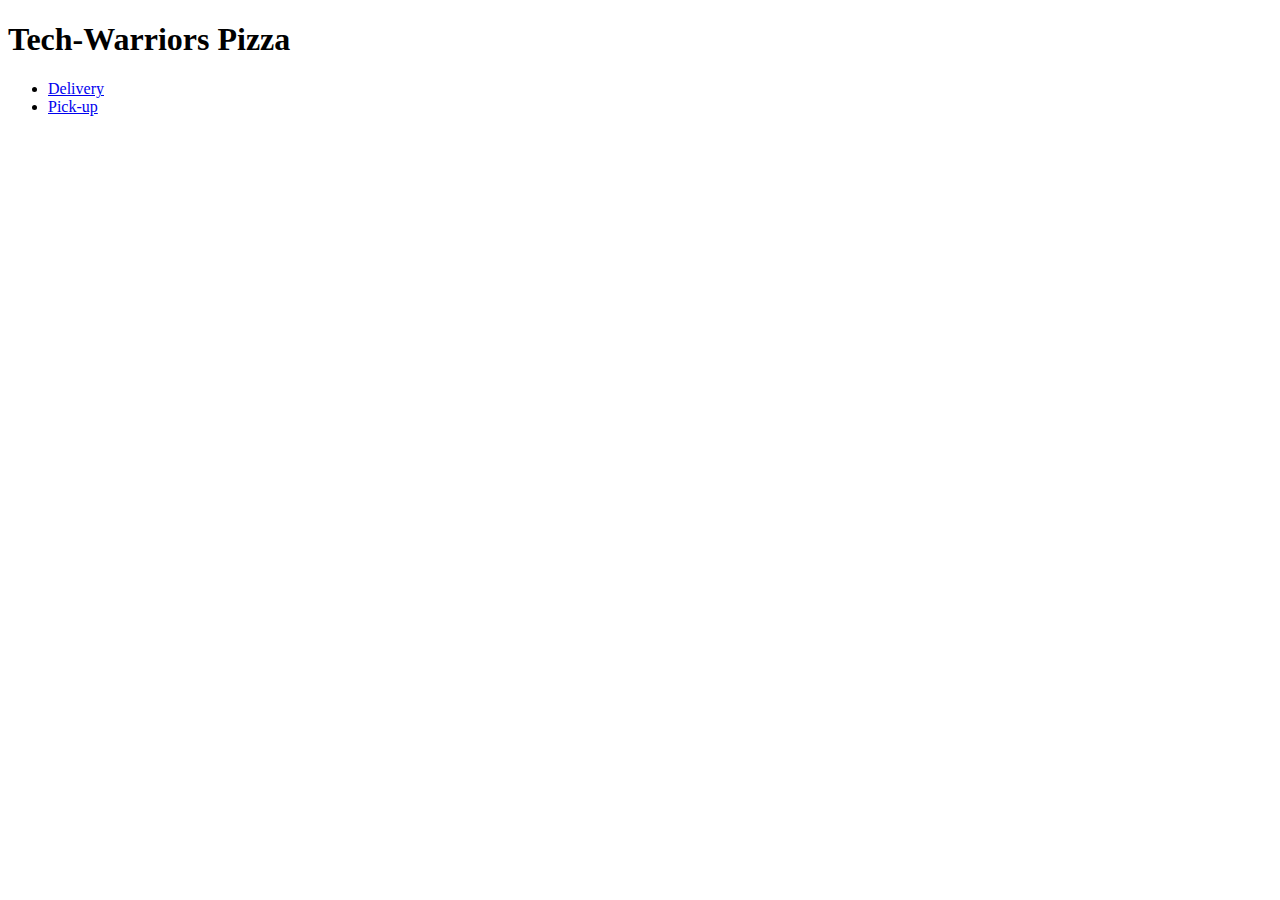
==== index.html @ ffab41a7 "Fix path to user option on home page" ====
<!DOCTYPE html>
<html id="no-js" lang="en-US">
<head>
  <title>Home Page</title>
  <meta charset="UTF-8"/>
  <meta name="viewport" content="width=device-width,initial-scale=1.0,shrink-to-fit=no" />
  <link type="text/css" rel="stylesheet" href="screen.css" />
</head>
<body>
  <header>
    <h1> Tech-Warriors Pizza </h1>
  </header>
  <form id="user" method="get" action="#null" novalidate="novalidate">
    <ul class="input">
      <li class="button"><a href="../delivery/">Delivery</a></li>
      <li class="button"><a href="../pickup/">Pick-up</a></li>
    </ul>
  </form>
</body>
</html>

<!--
    <li>
      <p> Choose your preferred option </p>

        <input type="radio" id="delivery" name="option">
        <label for="size1">Delivery</label>

        <input type="radio" id="pick-up" name="option">
        <label for="size2">Pick-up</label>
    </li>
-->
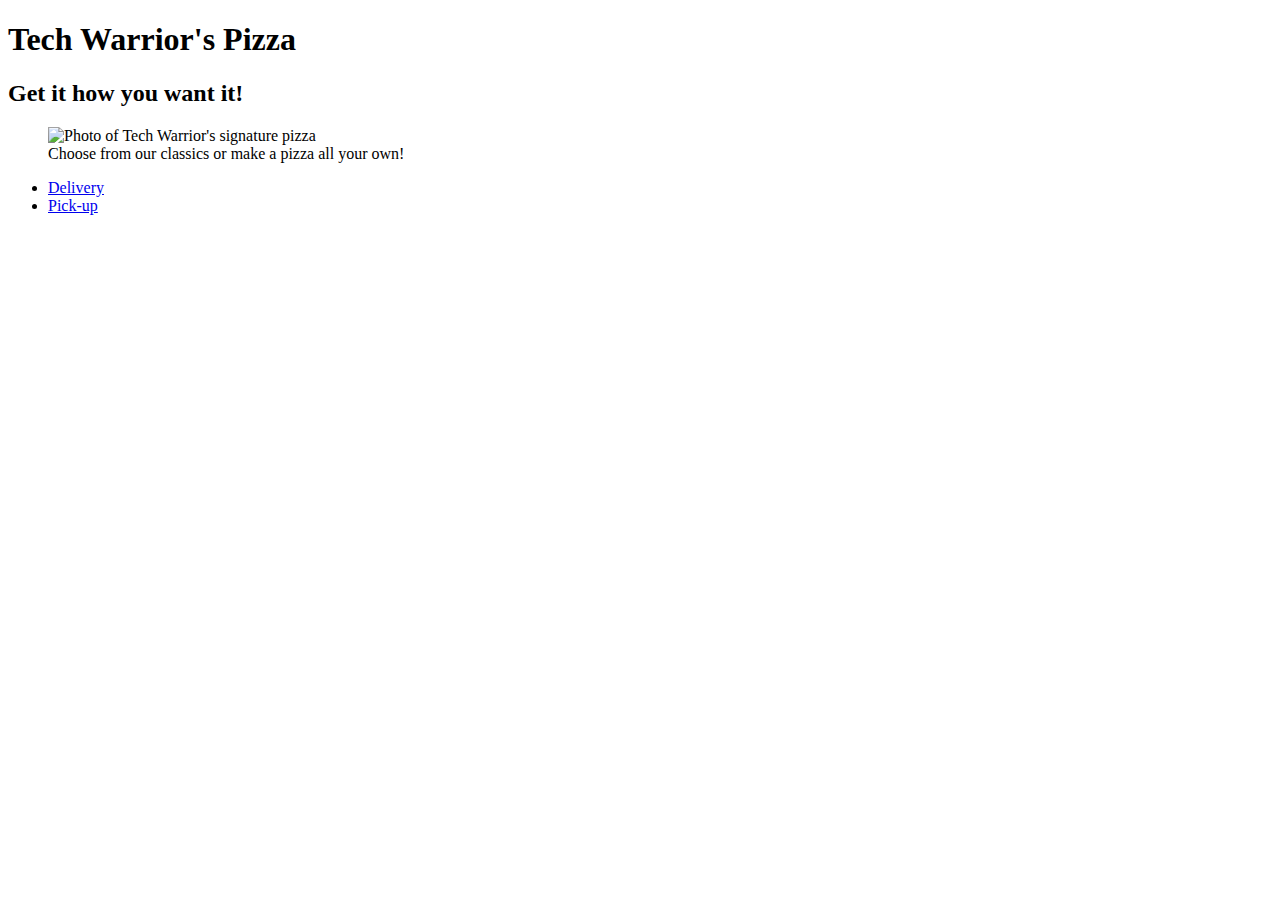
==== commit 996733d8: "Add home page picture with catchy phrase" ====
--- a/index.html
+++ b/index.html
@@ -4,21 +4,48 @@
   <title>Home Page</title>
   <meta charset="UTF-8"/>
   <meta name="viewport" content="width=device-width,initial-scale=1.0,shrink-to-fit=no" />
-  <link type="text/css" rel="stylesheet" href="screen.css" />
+  <link type="text/css" rel="stylesheet" href="css/screen.css" />
+<!--
+  <link href="https://fonts.googleapis.com/css?family=Bungee+Shade|Fascinate+Inline|Kalam:700|Kaushan+Script|Merienda:700|Rock+Salt|Shadows+Into+Light" rel="stylesheet">
+-->
+  <link rel="stylesheet" href="//basehold.it/22" />
 </head>
 <body>
-  <header>
-    <h1> Tech-Warriors Pizza </h1>
+  <header id="main-page">
+    <h1> Tech Warrior's Pizza </h1>
   </header>
+  <main>
+    <h2> Get it how you want it! </h2>
+    <figure id="home-pizza">
+        <img src="images/home-pizza.jpg"
+        alt="Photo of Tech Warrior's signature pizza"/>
+        <figcaption>
+          Choose from our classics or make a pizza all your own!
+        </figcaption>
+      </figure>
   <form id="user" method="get" action="#null" novalidate="novalidate">
     <ul class="input">
-      <li class="button"><a href="../delivery/">Delivery</a></li>
-      <li class="button"><a href="../pickup/">Pick-up</a></li>
+      <li class="button"><a href="delivery/">Delivery</a></li>
+      <li class="button"><a href="pickup/">Pick-up</a></li>
     </ul>
   </form>
+  </main>
+  <script src="https://ajax.googleapis.com/ajax/libs/jquery/3.2.1/jquery.min.js"></script>
+  <script src="js/site.js"></script>
+
+<script src="https://ajax.googleapis.com/ajax/libs/webfont/1.6.26/webfont.js"></script>
+<script>
+  WebFont.load({
+    google: {
+      families: ['Bungee Shade:400', 'Rock Salt:400',
+      'Merienda:400', 'Kalam:400', 'Fascinate Inline:400', 'Kaushan Script:400',
+      'Shadows Into Light:400']
+    }
+  });
+</script>
+
 </body>
 </html>
-
 <!--
     <li>
       <p> Choose your preferred option </p>
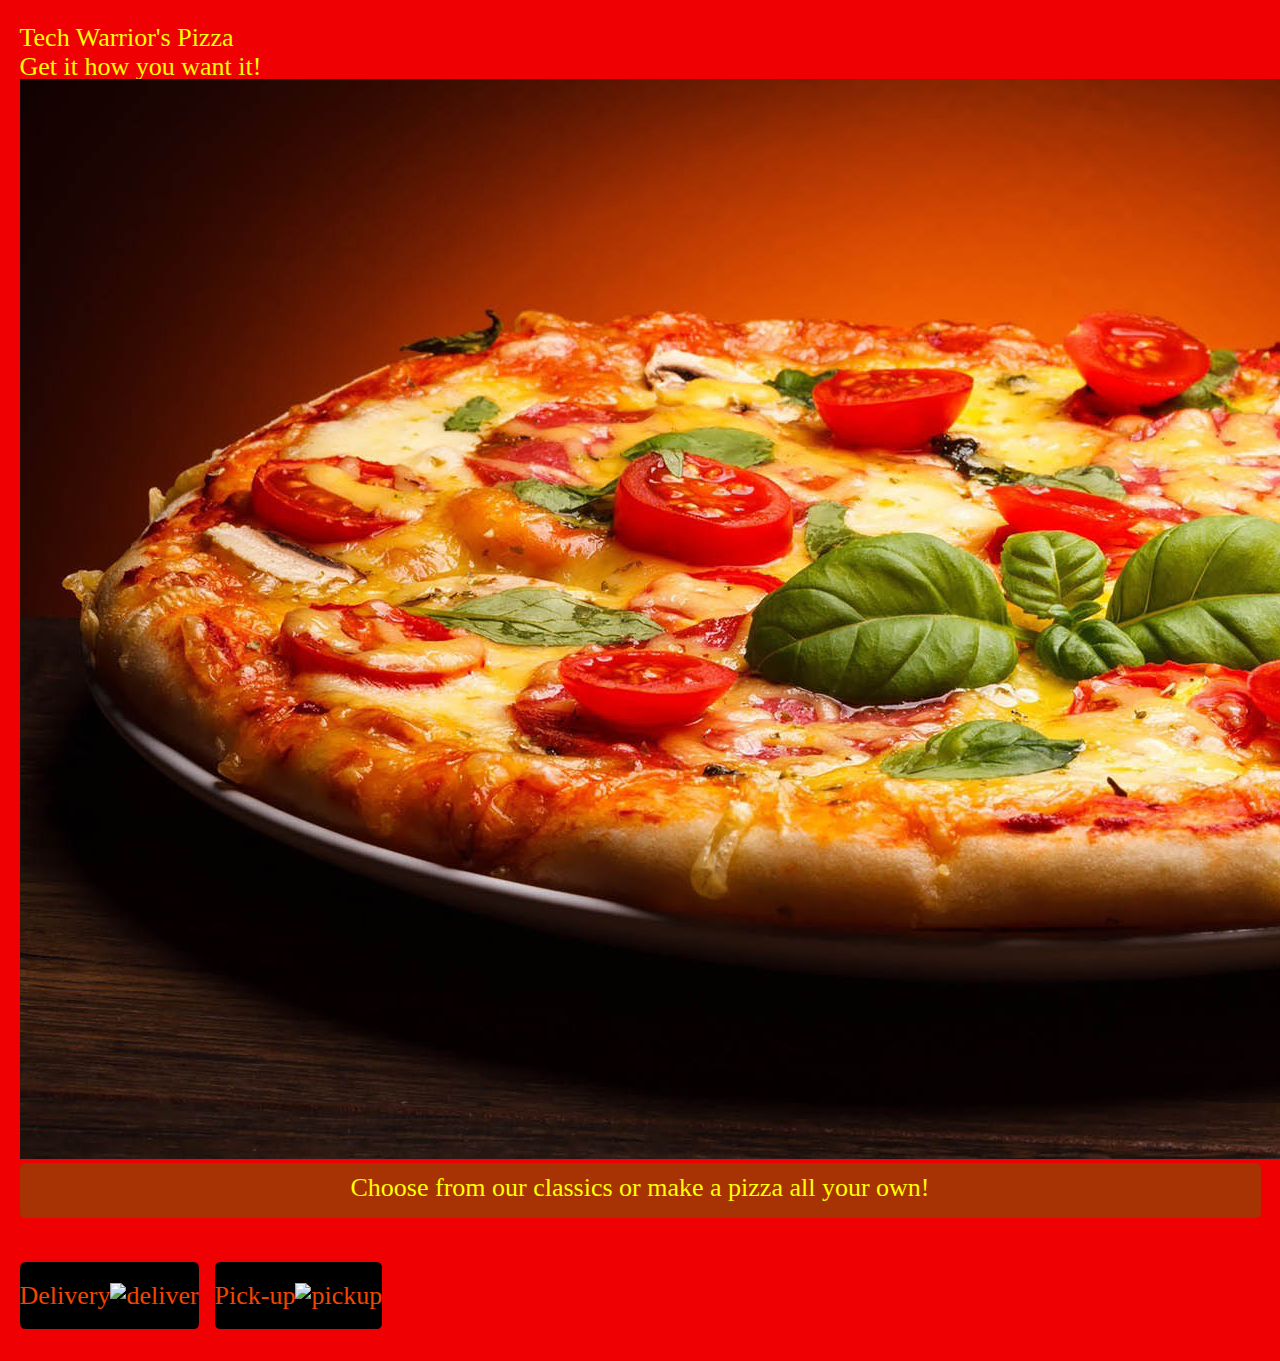
==== commit 00940003: "Update id on html tag to class" ====
--- a/index.html
+++ b/index.html
@@ -1,5 +1,5 @@
 <!DOCTYPE html>
-<html id="no-js" lang="en-US">
+<html class="no-js" lang="en-US">
 <head>
   <title>Home Page</title>
   <meta charset="UTF-8"/>
@@ -25,8 +25,8 @@
       </figure>
   <form id="user" method="get" action="#null" novalidate="novalidate">
     <ul class="input">
-      <li class="button"><a href="delivery/">Delivery</a></li>
-      <li class="button"><a href="pickup/">Pick-up</a></li>
+      <li class="button"><a href="delivery/">Delivery<img src="images/delivery.png" alt="deliver"></a></li>
+      <li class="button"><a href="pickup/">Pick-up<img src="images/pickup.png" alt="pickup"></a></li>
     </ul>
   </form>
   </main>
--- a/css/screen.css
+++ b/css/screen.css
@@ -0,0 +1,152 @@
+/* http://meyerweb.com/eric/tools/css/reset/
+   v2.0 | 20110126
+   License: none (public domain)
+*/
+
+/* stylelint-disable */
+
+/* Keep reset CSS to one minified line */
+
+a, abbr, acronym, address, applet, article, aside, audio, b, big, blockquote, body, canvas, caption, center, cite, code, dd, del, details, dfn, div, dl, dt, em, embed, fieldset, figcaption, figure, footer, form, h1, h2, h3, h4, h5, h6, header, hgroup, html, i, iframe, img, ins, kbd, label, legend, li, mark, menu, nav, object, ol, output, p, pre, q, ruby, s, samp, section, small, span, strike, strong, sub, summary, sup, table, tbody, td, tfoot, th, thead, time, tr, tt, u, ul, var, video {
+  margin: 0;
+  padding: 0;
+  border: 0;
+  font: inherit;
+  vertical-align: baseline
+}
+
+article, aside, details, figcaption, figure, footer, header, hgroup, menu, nav, section {
+  display: block
+}
+
+html, .reset {
+  line-height: 1
+
+}
+
+ol, ul {
+  list-style: none
+}
+
+blockquote, q {
+  quotes: none
+}
+
+blockquote:after, blockquote:before, q:after, q:before {
+  content: '';
+  content: none
+}
+
+table {
+  border-collapse: collapse;
+  border-spacing: 0
+}
+
+/* stylelint-enable */
+
+/* Begin site styles below */
+
+html {
+  background-color: #EF0003;
+  color: yellow;
+  font-size: 1.625em; /* 26 / 16 = 1.625 */
+  line-height: 0.923em; /* 24 / 26 = 0.923*/
+  padding: 0.75em;
+  text-rendering: optimizeLegibility;
+}
+
+h1 {
+  font-family: 'Fascinate Inline';
+}
+
+h2 {
+  font-family: 'Kaushan Script';
+
+}
+
+figcaption {
+  font-family: 'Bungee Shade';
+  background-color: #A73203;
+  border-radius: 0.2em;
+  text-align: center;
+  padding-top: 0.5em;
+}
+
+a {
+  font-family: 'Shadows Into Light';
+  color: #F34500;
+  background-color: black;
+  border-radius: 0.2em;
+}
+
+body {
+  padding-bottom: 1.25em; /* 30 / 24 = 1.25 */
+}
+
+li {
+  padding-top: 1.25em; /* 30 / 24 = 1.25 */
+}
+
+ul {
+  padding-top: 1.25em; /* 30 / 24 = 1.25 */
+}
+
+p {
+  font-family: 'Merienda';
+  /*font-family: 'Rock Salt'; /*THIS IS MY PERSONAL FAV */
+}
+
+h4, label {
+  font-family: 'Kalam';
+}
+
+figcaption {
+  padding-bottom: 0.688em; /* 22 / 31.984 = 0.688 */
+}
+
+
+.input {
+  display: flex;
+}
+
+.input a {
+  line-height: 1;
+  margin-right: 0.611em; /* 11 / 18 = 0.6111 */
+  margin-bottom: 0.611em; /* 11 / 18 = 0.6111 */
+  padding: 0.722em 0; /* 13 / 18 = 0.722 */
+  width: 44px;
+  text-align: center;
+  text-decoration: none;
+}
+
+#main-page h1,
+#final-page h1 {
+  line-height: 1.38em; /* 36 / 26 = 1.38*/
+}
+
+#user-order p {
+  /*background-color: #A73203;*/
+  color: black;
+}
+
+/* TODO: REORDER THE INGRIDENTS FOR PIZZA BUILDER!
+#user-order label {
+  display: flex;
+}
+*/
+
+/* State Styles */
+/*Hint: these tend to be:
+1. Driven by media queries
+2. Influenced by JavaScript
+3. Organized by Base, Layout, Module, State
+*/
+
+@media screen and (min-width: 22.5em) {  /*360px*/
+}
+
+@media screen and (min-width: 50.25em) {  /* 804px*/
+}
+
+@media screen and (min-width: 82.5em) {  /*1320px*/
+}
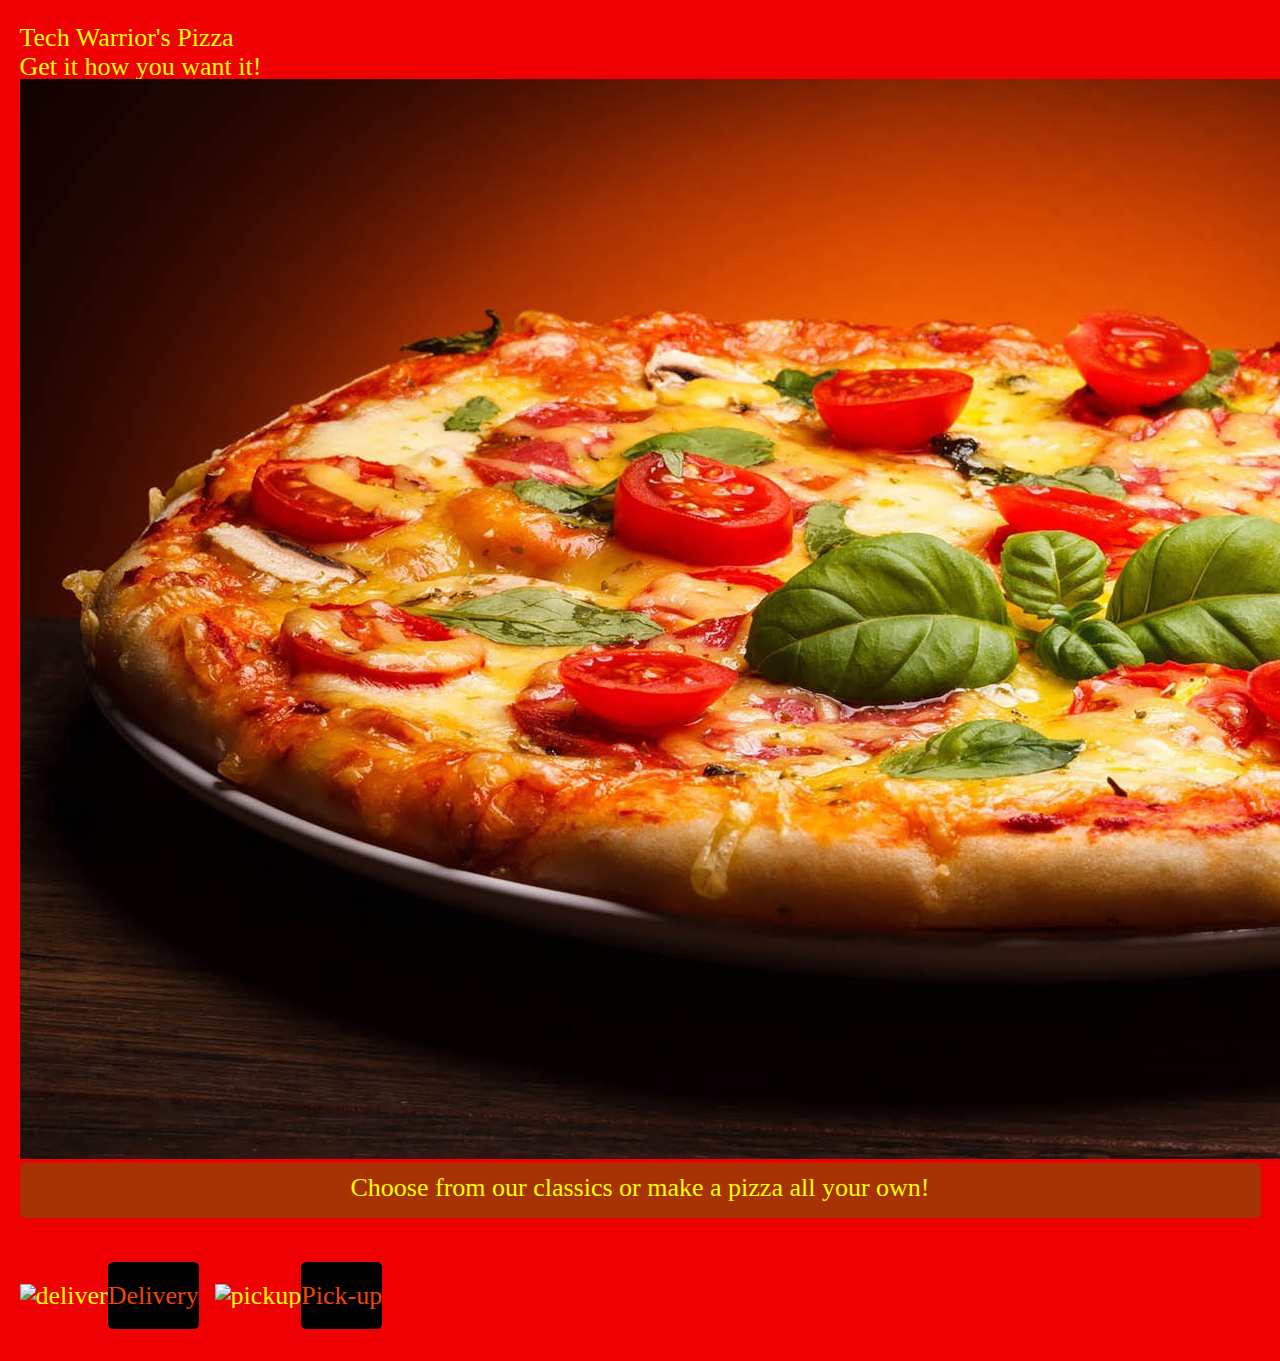
==== commit 38b21058: "Place link after image for home page" ====
--- a/index.html
+++ b/index.html
@@ -1,59 +1,59 @@
-<!DOCTYPE html>
-<html class="no-js" lang="en-US">
-<head>
-  <title>Home Page</title>
-  <meta charset="UTF-8"/>
-  <meta name="viewport" content="width=device-width,initial-scale=1.0,shrink-to-fit=no" />
-  <link type="text/css" rel="stylesheet" href="css/screen.css" />
-<!--
-  <link href="https://fonts.googleapis.com/css?family=Bungee+Shade|Fascinate+Inline|Kalam:700|Kaushan+Script|Merienda:700|Rock+Salt|Shadows+Into+Light" rel="stylesheet">
--->
-  <link rel="stylesheet" href="//basehold.it/22" />
-</head>
-<body>
-  <header id="main-page">
-    <h1> Tech Warrior's Pizza </h1>
-  </header>
-  <main>
-    <h2> Get it how you want it! </h2>
-    <figure id="home-pizza">
-        <img src="images/home-pizza.jpg"
-        alt="Photo of Tech Warrior's signature pizza"/>
-        <figcaption>
-          Choose from our classics or make a pizza all your own!
-        </figcaption>
-      </figure>
-  <form id="user" method="get" action="#null" novalidate="novalidate">
-    <ul class="input">
-      <li class="button"><a href="delivery/">Delivery<img src="images/delivery.png" alt="deliver"></a></li>
-      <li class="button"><a href="pickup/">Pick-up<img src="images/pickup.png" alt="pickup"></a></li>
-    </ul>
-  </form>
-  </main>
-  <script src="https://ajax.googleapis.com/ajax/libs/jquery/3.2.1/jquery.min.js"></script>
-  <script src="js/site.js"></script>
-
-<script src="https://ajax.googleapis.com/ajax/libs/webfont/1.6.26/webfont.js"></script>
-<script>
-  WebFont.load({
-    google: {
-      families: ['Bungee Shade:400', 'Rock Salt:400',
-      'Merienda:400', 'Kalam:400', 'Fascinate Inline:400', 'Kaushan Script:400',
-      'Shadows Into Light:400']
-    }
-  });
-</script>
-
-</body>
-</html>
-<!--
-    <li>
-      <p> Choose your preferred option </p>
-
-        <input type="radio" id="delivery" name="option">
-        <label for="size1">Delivery</label>
-
-        <input type="radio" id="pick-up" name="option">
-        <label for="size2">Pick-up</label>
-    </li>
--->
+<!DOCTYPE html>
+<html class="no-js" lang="en-US">
+<head>
+  <title>Home Page</title>
+  <meta charset="UTF-8"/>
+  <meta name="viewport" content="width=device-width,initial-scale=1.0,shrink-to-fit=no" />
+  <link type="text/css" rel="stylesheet" href="css/screen.css" />
+<!--
+  <link href="https://fonts.googleapis.com/css?family=Bungee+Shade|Fascinate+Inline|Kalam:700|Kaushan+Script|Merienda:700|Rock+Salt|Shadows+Into+Light" rel="stylesheet">
+-->
+  <link rel="stylesheet" href="//basehold.it/22" />
+</head>
+<body>
+  <header id="main-page">
+    <h1> Tech Warrior's Pizza </h1>
+  </header>
+  <main id="grabber">
+    <h2> Get it how you want it! </h2>
+    <figure id="home-pizza">
+        <img src="images/home-pizza.jpg"
+        alt="Photo of Tech Warrior's signature pizza"/>
+        <figcaption>
+          Choose from our classics or make a pizza all your own!
+        </figcaption>
+      </figure>
+  <form id="user" method="get" action="#null" novalidate="novalidate">
+    <ul class="input">
+      <li class="button"><img src="images/delivery.png" alt="deliver" /><a href="delivery/">Delivery</a></li>
+      <li class="button"><img src="images/pickup.png" alt="pickup" /><a href="pickup/">Pick-up</a></li>
+    </ul>
+  </form>
+  </main>
+  <script src="https://ajax.googleapis.com/ajax/libs/jquery/3.2.1/jquery.min.js"></script>
+  <script src="js/site.js"></script>
+
+<script src="https://ajax.googleapis.com/ajax/libs/webfont/1.6.26/webfont.js"></script>
+<script>
+  WebFont.load({
+    google: {
+      families: ['Bungee Shade:400', 'Rock Salt:400',
+      'Merienda:400', 'Kalam:400', 'Fascinate Inline:400', 'Kaushan Script:400',
+      'Shadows Into Light:400']
+    }
+  });
+</script>
+
+</body>
+</html>
+<!--
+    <li>
+      <p> Choose your preferred option </p>
+
+        <input type="radio" id="delivery" name="option">
+        <label for="size1">Delivery</label>
+
+        <input type="radio" id="pick-up" name="option">
+        <label for="size2">Pick-up</label>
+    </li>
+-->
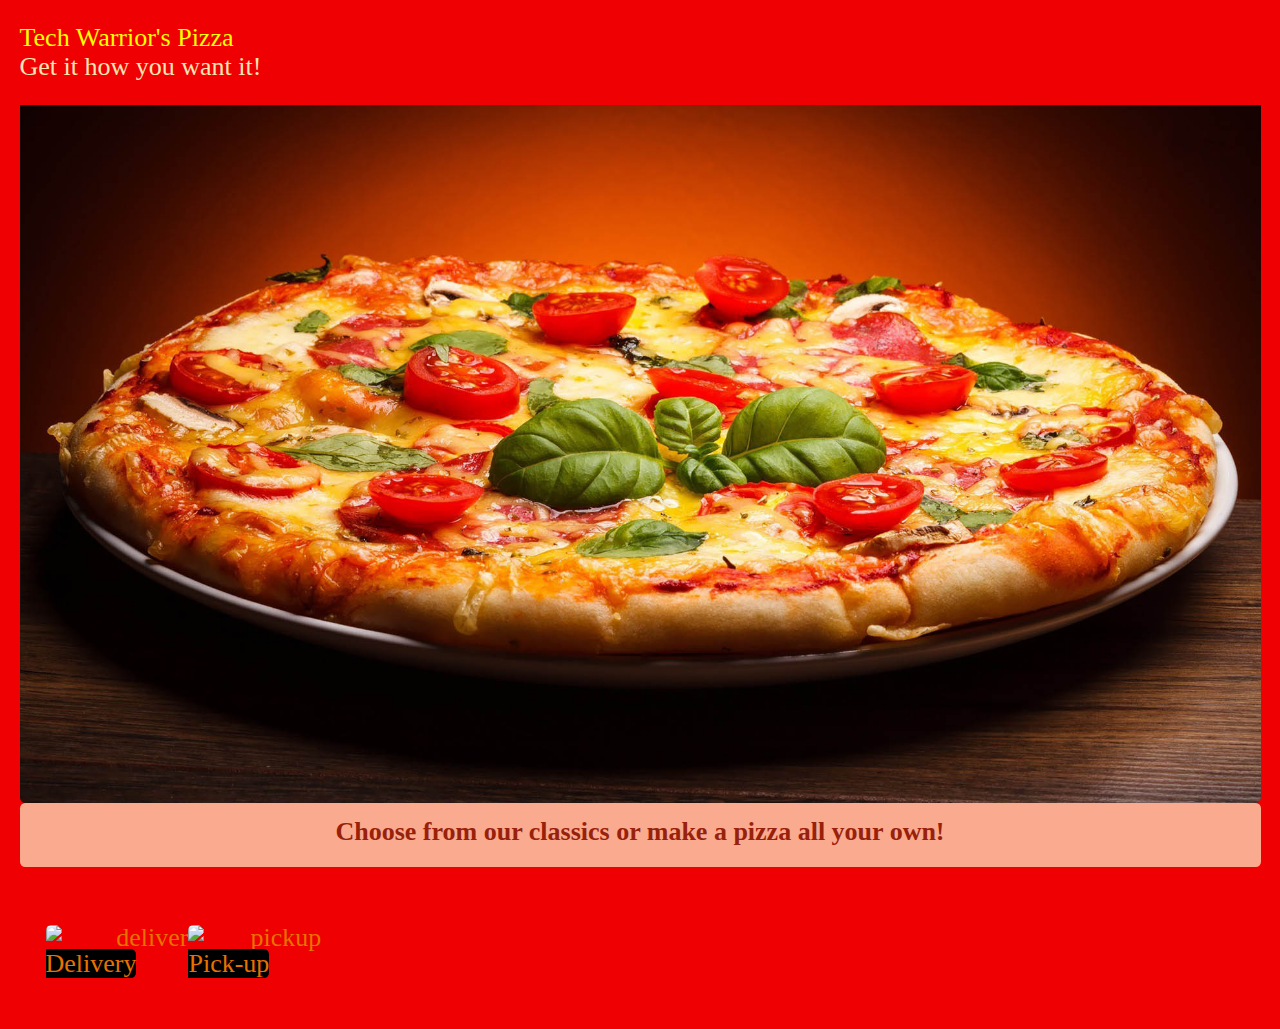
==== commit 6a4a6732: "Merge pull request #54 from TylerTomasello/master" ====
--- a/index.html
+++ b/index.html
@@ -7,8 +7,8 @@
   <link type="text/css" rel="stylesheet" href="css/screen.css" />
 <!--
   <link href="https://fonts.googleapis.com/css?family=Bungee+Shade|Fascinate+Inline|Kalam:700|Kaushan+Script|Merienda:700|Rock+Salt|Shadows+Into+Light" rel="stylesheet">
--->
-  <link rel="stylesheet" href="//basehold.it/22" />
+
+  <link rel="stylesheet" href="//basehold.it/22" /> -->
 </head>
 <body>
   <header id="main-page">
@@ -25,8 +25,8 @@
       </figure>
   <form id="user" method="get" action="#null" novalidate="novalidate">
     <ul class="input">
-      <li class="button"><img src="images/delivery.png" alt="deliver" /><a href="delivery/">Delivery</a></li>
-      <li class="button"><img src="images/pickup.png" alt="pickup" /><a href="pickup/">Pick-up</a></li>
+      <li class="button"><a href="delivery/"><img src="images/delivery.png" alt="deliver" />Delivery</a></li>
+      <li class="button"><a href="pickup/"><img src="images/pickup.png" alt="pickup" />Pick-up</a></li>
     </ul>
   </form>
   </main>
@@ -46,14 +46,3 @@
 
 </body>
 </html>
-<!--
-    <li>
-      <p> Choose your preferred option </p>
-
-        <input type="radio" id="delivery" name="option">
-        <label for="size1">Delivery</label>
-
-        <input type="radio" id="pick-up" name="option">
-        <label for="size2">Pick-up</label>
-    </li>
--->
--- a/css/screen.css
+++ b/css/screen.css
@@ -61,22 +61,34 @@
 
 h2 {
   font-family: 'Kaushan Script';
-
 }
 
 figcaption {
   font-family: 'Bungee Shade';
-  background-color: #A73203;
+  background-color: #FDD5B1;/*;*/
   border-radius: 0.2em;
   text-align: center;
   padding-top: 0.5em;
+  color: #832A0D;
+  font-weight: bold;
+  line-height: 1.25em;
+  opacity: 0.8;
+}
+
+#grabber h2 {
+  color:#FBE7B2;
 }
 
 a {
   font-family: 'Shadows Into Light';
-  color: #F34500;
+  color:#E77200;
   background-color: black;
   border-radius: 0.2em;
+}
+
+section h2 {
+  color: #FBE7B2;
+  padding-bottom: 0.5em;
 }
 
 body {
@@ -107,16 +119,33 @@
 
 .input {
   display: flex;
+  padding-top: 0em;
+  padding-left: 1em;
+}
+
+.input img{
+  padding-top: 0em;
 }
 
 .input a {
+  padding-top: 0em;
   line-height: 1;
-  margin-right: 0.611em; /* 11 / 18 = 0.6111 */
-  margin-bottom: 0.611em; /* 11 / 18 = 0.6111 */
-  padding: 0.722em 0; /* 13 / 18 = 0.722 */
-  width: 44px;
-  text-align: center;
+  margin: 2em;
+  text-align: right;
   text-decoration: none;
+}
+
+.info li {
+  padding-bottom: 0.923em;
+  padding-top: 0em;
+}
+
+#question h2 {
+  padding-bottom: 1.5em;
+}
+
+#home-pizza img {
+  padding-top: 1em;
 }
 
 #main-page h1,
@@ -129,12 +158,175 @@
   color: black;
 }
 
-/* TODO: REORDER THE INGRIDENTS FOR PIZZA BUILDER!
-#user-order label {
+/* Responsive Media */
+img {
+  padding-top: 1.125em; /* 18 / 16 = 1.125 */
+  display: block;
+  max-width: 100%;
+  border-radius: 0.2em;
+  border-style: outset;
+  border-bottom: 0.5em;
+  border-color: #b2b2ff;
+  padding-top: 0em;
+  border-width: 0.1em;
+}
+
+.input img, #home-pizza img {
+    border: none;
+}
+
+#sizeandcrust{
+  margin-top: 1.375em;
+  border: 0.15em solid black;
+  padding: 0.687em 0.687em;
+  background-color: #ff531a;
+}
+
+ol p {
+  line-height: 1.75em;
+  padding-top: 0.5em;
+}
+
+#pizzastyle, #crust, #sauce, #homuchcheese, #additionalcheese, #meat, #vegg, #classics  {
+  font-family: 'Merienda';
+  color: black;
+}
+
+ol li {
+  padding-top: 0.15em;
+  margin-top: 0em;
+  padding-bottom: 0.8em;
+}
+
+input.checked[type="radio"], input.checked[type="checkbox"] {
+  visibility: hidden;
+  cursor: pointer;
+}
+
+/*
+TODO: fix this to reflect proper selection of items!
+*/
+input[type=radio]:checked+label,
+input[type=checkbox]:checked+label {
+   border: 0.2em inset red;
+   border-radius: 0.4em;
+   background-color: #ffb894;
+   width: 65%;
+   padding-top: 0.1em;
+   padding-bottom: 0.1em;
+   opacity: 0.6;
+   color: black;
+}
+
+ol label {
   display: flex;
-}
-*/
-
+  padding-top: 0em;
+}
+
+.steps li {
+  padding-top: 0.5em;
+}
+
+#cheeses{
+  margin-top: 1.375em;
+  border: 0.15em solid black;
+  padding: 0.687em 0.687em;
+  background-color: #ff531a;
+}
+
+#meats{
+  margin-top: 1.375em;
+  border: 0.15em solid black;
+  padding: 0.687em 0.687em;
+  background-color: #ff531a;
+}
+#veggies{
+  margin-top: 1.375em;
+  border: 0.15em solid black;
+  padding: 0.687em 0.687em;
+  background-color: #ff531a;
+}
+#classic {
+  margin-top: 1.375em;
+  border: 0.15em solid black;
+  padding: 0.687em 0.687em;
+  background-color: #ff531a;
+}
+
+#prep-pizza h2 {
+  padding-top: 1.5em;
+  padding-bottom: 0em;
+}
+
+#paymentinfo h4 {
+  padding-bottom: 0.8em;
+  color: #FBE7B2;
+  font-family: 'Kaushan Script';
+}
+
+input[type=submit] {
+    padding: 0.3125em 0.9375em;
+    background: #E77200;
+    color: black;
+    font-weight: bold;
+    border: 0.3em solid black;
+    cursor: pointer;
+    -webkit-border-radius: 0.3125em;
+    border-radius: 0.3125em;
+    margin-left: 1em;
+}
+
+#location, #delivery-form, #checkout-form {
+  margin-top: 0.5em;
+  border: 0.15em solid black;
+  padding: 0.687em 0.687em;
+  background-color: #e0a366;
+}
+
+.info li, .payment li {
+  padding: 0.611em; /* 11 / 18 = 0.6111; (22 - 13) = 9 / 18 = 0.5 */
+  margin-bottom: 0.611em; /* 11 / 18 = 0.6111 */
+  border-radius: 0.2em;
+  background: #996633;
+  opacity: 0.6;
+}
+
+.locations label, .info label, .payment label {
+   color: black;
+}
+
+.payment .submit-button {
+  border: none;
+  background: none;
+  clear: both;
+}
+
+#next li {
+  float: right;
+  padding-right: 1em;
+}
+
+input {
+  color: white;
+  width: 100%;
+  box-sizing: border-box;
+  border: 0;
+  line-height: 1;
+  height: 2.444em; /* 44 / 18 = 2.444 */
+  background: inherit;
+}
+
+input::placeholder {
+  font-family: 'Kalam';
+  font-weight: bold;
+  font-size: 1.25em; /* 26 / 16 = 1.625 */
+  color: whitesmoke; /*text color for input fields*/
+  opacity: 0.8;
+}
+
+.invalid {
+  color: red;
+}
 /* State Styles */
 /*Hint: these tend to be:
 1. Driven by media queries
@@ -142,9 +334,6 @@
 3. Organized by Base, Layout, Module, State
 */
 
-@media screen and (min-width: 22.5em) {  /*360px*/
-}
-
 @media screen and (min-width: 50.25em) {  /* 804px*/
 }
 
